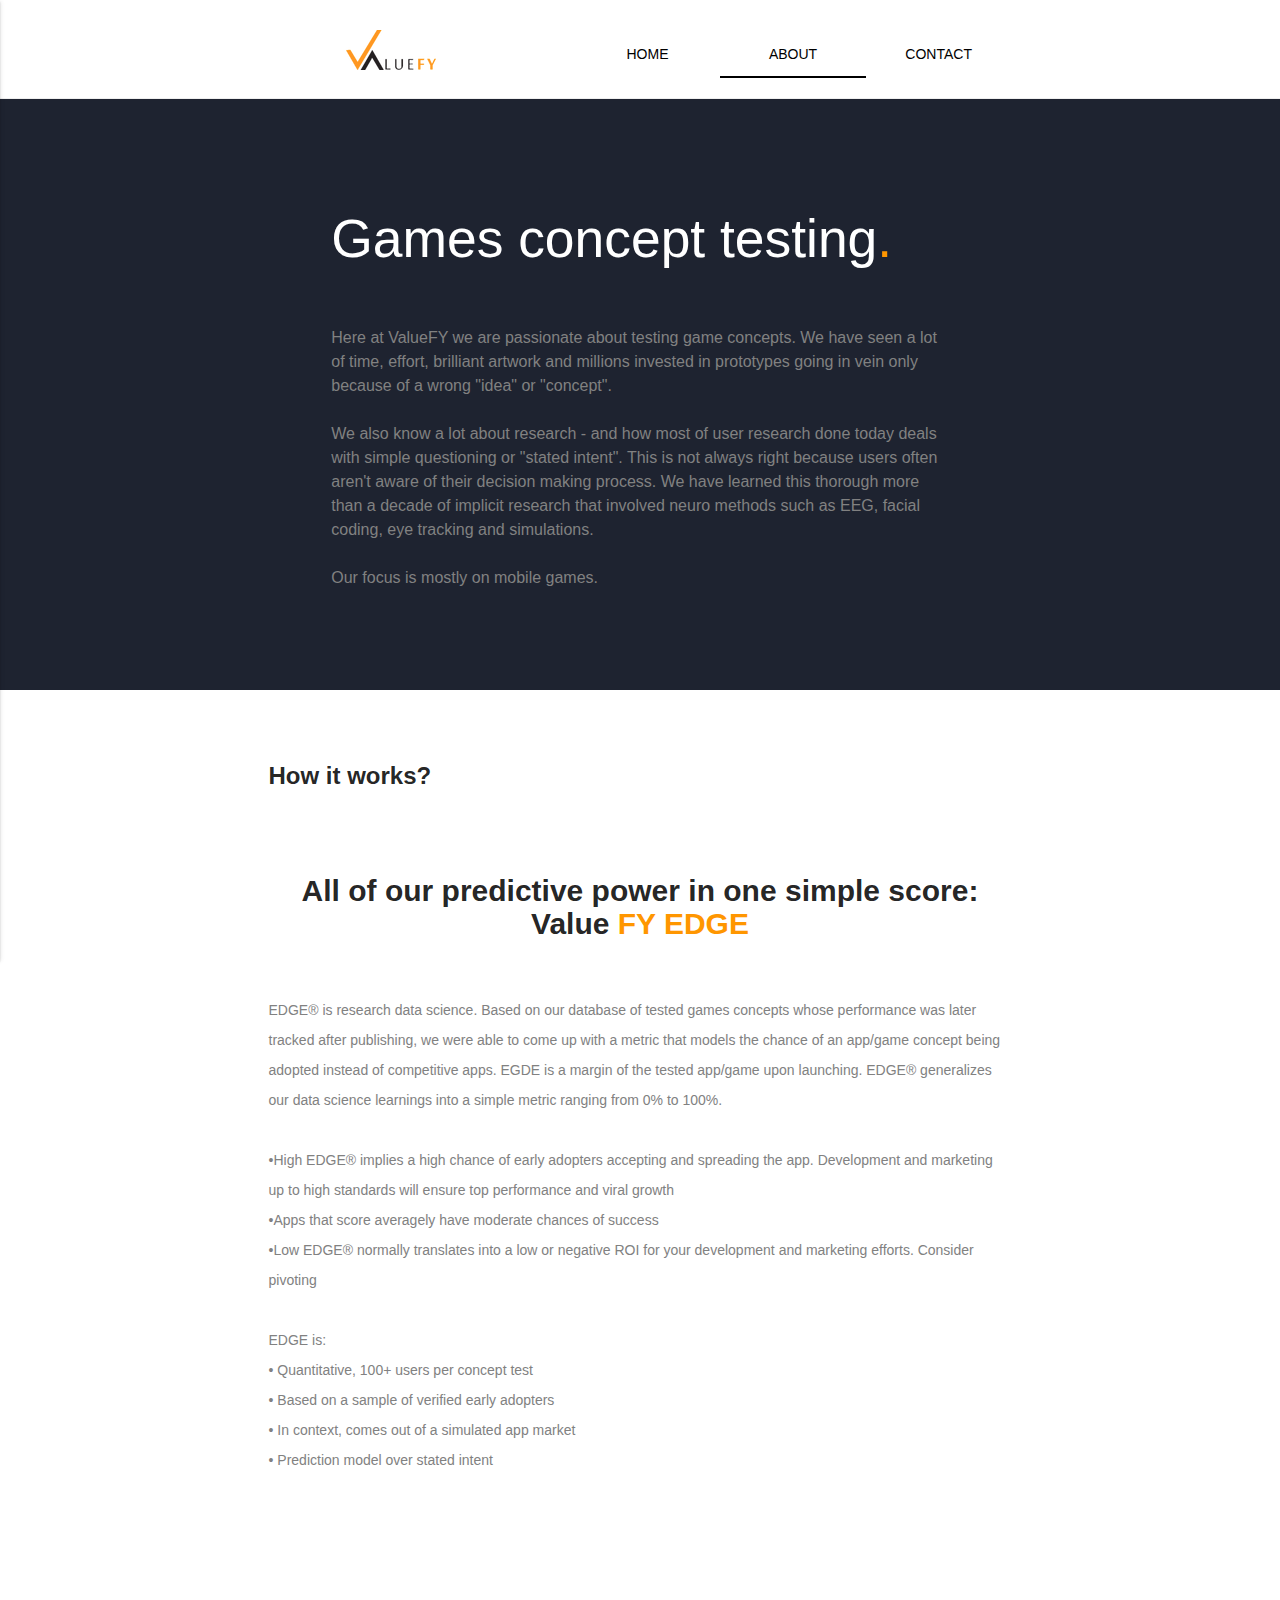
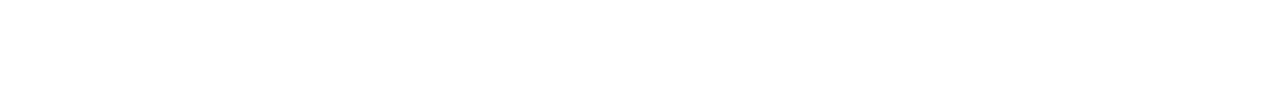
==== about.html @ fb74f5c4 "Refacotred pages" ====
<!DOCTYPE html>
<html lang="en">
<head>
    <meta charset="UTF-8">
    <title>valuefy</title>

    <link rel="icon" href="resources/icon_tab.png">

    <!--Import Google Icon Font-->
    <link href="http://fonts.googleapis.com/icon?family=Material+Icons" rel="stylesheet">

    <!--Import materialize.css-->
    <link type="text/css" rel="stylesheet" href="vendors/bower_components/materialize/dist/css/materialize.min.css"  media="screen,projection"/>

    <!--Let browser know website is optimized for mobile-->
    <meta name="viewport" content="width=device-width, initial-scale=1.0"/>

    <link rel="stylesheet" href="resources/css1.css">
    <link href="https://fonts.googleapis.com/css?family=Montserrat" rel="stylesheet">
</head>
<body>
    <ul id="slide-out" class="side-nav ">
        <li><div class="userView">
            <div class="background">
                <img src="resources/logo-ppt.png">
            </div>
        </div>
        </li>
        <li>
            <a class="waves-effect" href="index.html">HOME</a>
        </li>
        <li>
            <a class="waves-effect" href="about.html">ABOUT</a>
        </li>
        <li>
            <a class="waves-effect" href="contact.html">CONTACT</a>
        </li>
    </ul>

    <div class="header">
        <div class="container">
            <div class="row">
                <div class="col s2" style="padding-top: 20px">
                    <a href="#" data-activates="slide-out" class="button-collapse"><i class="material-icons">menu</i></a>
                </div>
                <div class="col l1 col m2 col s3">
                    <a href="index.html">
                        <img src="resources/logo-ppt.png" class="logo">
                    </a>
                </div>

                <div class="offset-l2 offset-m1 col l6 col m6">
                    <ul class="tabs">
                        <li class="tab col l4"><a href="index.html">HOME</a></li>
                        <li class="tab col l4"><a class="active" href="about.html">ABOUT</a></li>
                        <li class="tab col l4"><a href="contact.html">CONTACT</a></li>
                    </ul>
                </div>
            </div>
        </div>
    </div>
    <div class="section_2">
        <div class="row">
            <div class="offset-l3 col l6">
                <h2 class="h2_about_section_2">
                    Games concept testing<font color="#FF9600">.</font>
                </h2>
            </div>
        </div>
        <div class="row">
            <div class="offset-l3 col l6">
                <p class="section_2_p3">
                    Here at ValueFY we are passionate about testing game concepts. We have seen a lot of time, effort, brilliant artwork and millions invested in prototypes going in vein only because of a wrong "idea" or "concept".<br>
                    <br>
                    We also know a lot about research - and how most of user research done today deals with simple questioning or "stated intent". This is not always right because users often aren't aware of their decision making process. We have learned this thorough more than a decade of implicit research that involved neuro methods such as EEG, facial coding, eye tracking and simulations.<br>
                    <br>
                    Our focus is mostly on mobile games.
                </p>
            </div>
        </div>
    </div>
    <div class="container">
        <div class="row">
            <div class="offset-l1 col l10">
                <h2 style="float: left">
                    <b><font size="5">How it works?</font></b>
                </h2>
            </div>
        </div>
        <div class="row">
            <div class="offset-l1 col l10">
                <h2 style="text-align: center" class="h_2_"><b>
                    All of our predictive power in one simple score: Value
                    <font color="#ff9600">FY EDGE</font></b>
                </h2>
            </div>
        </div>
        <div class="row">
            <div class="offset-l1 col l10">
                <p class="p_about">
                    EDGE® is research data science. Based on our database of tested games concepts whose performance was later tracked after publishing, we were able to come up with a metric that models the chance of an app/game concept being adopted instead of competitive apps. EGDE is a margin of the tested app/game upon launching.  EDGE® generalizes our data science learnings into a simple metric ranging from 0% to 100%.
                    <br><br>
                    •High EDGE® implies a high chance of early adopters accepting and spreading the app. Development and marketing up to high standards will ensure top performance and viral growth
                    <br>
                    •Apps that score averagely have moderate chances of success <br>
                    •Low EDGE® normally translates into a low or negative ROI for your development and marketing efforts. Consider pivoting
                    <br><br>
                    EDGE is: <br>
                    •    Quantitative, 100+ users per concept test <br>
                    •    Based on a sample of verified early adopters <br>
                    •    In context, comes out of a simulated app market <br>
                    •    Prediction model over stated intent <br>
                </p>
            </div>
        </div>
    </div>

    <!--Import jQuery before materialize.js-->
    <script type="text/javascript" src="vendors/bower_components/jquery/dist/jquery.min.js"></script>
    <script type="text/javascript" src="vendors/bower_components/jquery/dist/jquery.js"></script>
    <script type="text/javascript" src="vendors/bower_components/materialize/dist/js/materialize.min.js"></script>

    <script>
        $(window).scroll(function(){
            var header = $('.header'),
                scroll = $(window).scrollTop();
//            console.log(header.css('top'));
            if (scroll > 1) {
                if(!header.hasClass('fixed')) {
                    header.addClass('fixed');
                }
            }
            else {
                if(header.hasClass('fixed')) {
                    header.removeClass('fixed');
                }
            }
        });
    </script>
    <script>
        // Initialize collapse button
        $(".button-collapse").sideNav();
        // Initialize collapsible (uncomment the line below if you use the dropdown variation)
        //$('.collapsible').collapsible();
        $('.button-collapse').sideNav({
                menuWidth: 300, // Default is 300
                edge: 'left', // Choose the horizontal origin
                closeOnClick: true, // Closes side-nav on <a> clicks, useful for Angular/Meteor
                draggable: true // Choose whether you can drag to open on touch screens
            }
        );
    </script>

    <script>
        $(document).ready(function(){
//            $('ul.tabs > a').on('click', function(){
//                alert('asd');
//            })
            $('ul.tabs').tabs({
                onShow: function() {
                    var link = $(this).attr('href');
                    setTimeout(function(){
                        window.location.href = link;
                    }, 300)
                }
            });
        });
    </script>

</body>
</html>
---- resources/css1.css ----
.material-icons{
    display: none;
}
.logo{
    float: left;
    margin-top: 30px;
}
.logo:hover{
    opacity: 0.5;
}
.tabs{
    margin-top: 30px;
}
body{
    font-family: "Helvetica Neue", Helvetica, Arial, sans-serif;
    /*font-family: 'Oswald', sans-serif;*/
    font-size: 16px;
    font-weight: 400;
    margin-top: 50px;
}
.tabs .tab a {
    color: black;
    display: block;
    width: 100%;
    height: 100%;
    padding: 0 24px;
    font-size: 14px;
    text-overflow: ellipsis;
    overflow: hidden;
    transition: color .28s ease;
}
.header{
    position: fixed;
    top: 0;
    left: 0;
    right:0;
    background-color: white;
    border-bottom: 1px solid #eeeeee;
    transition: top 0.1s;
}
.fixed {
    transition: top 0.2s;
    top: -25px;
}
.tabs .tab a:hover, .tabs .tab a.active {
    background-color: transparent;
    color: black;
}
.tabs .indicator {
    background-color: black;
}
.tabs .tab a:hover{
    opacity: 0.5;
}
.tabs .tab.disabled a,
.tabs .tab.disabled a:hover {
    color: black;
    cursor: default;
}
.section{
    background-color: #FF9600;
    color: white;
}
.section .row h2{
    font-family: "Montserrat" !important;
    text-align: center;
    font-weight: 700 !important;
    letter-spacing: 1px !important;
    font-size: 90px !important;
    padding-bottom: 140px;
    padding-top: 80px;
}
.section_1{
    text-align: center;
}
.section_2{
    background-color: #1E2330;
    color: #FFFFFF;
}
.banner_2{
    overflow: hidden;
    padding: 140px 0px 60px 60px;
    max-width: 700px;
    float: right;
}
.secton_2_p{
    margin: 230px 40px 40px 40px;
    text-align: center;
    font-size: 30px;
}
.section_2_p2{
    font-size: 16px !important;
    text-align: left;
    line-height: 30px !important;
    font-weight: 300;
    letter-spacing: 0.02em;
}
.section_2_p3{
    color: #818181;
    margin-bottom: 100px;
    }
.section_3_h2{
    font-size: 30px;
    text-align: center;
    padding-top: 100px;
}
.section_3_p1{
    color: #818181;
    text-align: center;
    margin-bottom: 40px;
}
.section_3_h3{
    text-align: left;
    margin-top: 30px;
    font-size: 30px;
    margin-bottom: 30px;
}
.section_3_p3{
    text-align: left;
    color: #818181;
}
.section_3{
    margin-bottom: 100px;
}
.footer{
    padding-top: 80px;
    border-top: 1px solid #eeeeee;
}
.footer_h2{
    font-size: 30px;
    margin-bottom: 30px;
}
.mail_a{
    color: #818181;
}
.mail_a:hover{
    text-decoration: underline;
    opacity: 0.5;
}
.footer_p{
    color: #818181;
    margin-bottom: 120px;
}
.h2_about_section_2{
    margin-top: 160px;
}
.h_2_{
    font-size: 30px;
}
.p_about{
    font-size: 14px;
    line-height: 30px;
    text-align: left;
    margin-bottom: 200px;
    color: #818181;
}
.contact_a{
    color: #818181;
}
.contact_a:hover{
    opacity: 0.5;
    text-decoration: underline;
}
.footer_p_contact{
    color: #818181;
    text-align: center;
    margin: 120px 0 200px 0;
    font-size: 15px;
    line-height: 1.9;
}
.p_contact{
    font-size: 15px;
    color: #818181;
    margin-bottom: 100px;
    line-height: 1.5;
}
.section_3_p2{
    color: #818181;
}
.footer_p_contact>a{
    color: #818181;
}
.userView{
    width: 100%;
    height: 100px;
}
.background{
    margin-top: 20px;
}

@media only screen and (max-width: 1440px) {
    .section .row h2{
        font-family: "Montserrat" !important;
        text-align: center;
        font-weight: 600 !important;
        letter-spacing: 1px !important;
        font-size: 70px !important;
        padding-bottom: 140px;
        padding-top: 80px;
    }
    .secton_2_p{
        margin: 230px 40px 40px 40px;
        text-align: center;
        font-size: 26px;
    }
    .banner_2{
        overflow: hidden;
        padding: 140px 0px 60px 60px;
        max-width: 600px;
        float: right;
    }
}
@media only screen and (max-width: 1024px){
    .section .row h2{
        font-family: "Montserrat" !important;
        text-align: center;
        font-weight: 500 !important;
        letter-spacing: 1px !important;
        font-size: 50px !important;
        padding-bottom: 140px;
        padding-top: 80px;
    }
    .banner_2{
        overflow: hidden;
        padding: 140px 0px 60px 60px;
        max-width: 500px;
        float: right;
    }
    .secton_2_p{
        margin: 180px 60px 40px 40px;
        text-align: center;
        font-size: 22px;
    }
}
@media only screen and (max-width: 768px){
    .secton_2_p{
        margin: 120px 40px 40px 40px;
        text-align: center;
        font-size: 22px;
    }
    .banner_2{
        overflow: hidden;
        padding: 60px 0px 0px 120px;
        max-width: 600px;
        float: right;
    }
    .section_2_p2{
        font-size: 14px !important;
        text-align: left;
        line-height: 20px !important;
        font-weight: 200;
        letter-spacing: 0.02em;
    }
    .section_2_p3{
        margin-bottom: 80px;
        font-size: 14px;
    }
    .section_3_p1{
        margin-left: 10px;
        margin-right: 30px;
    }
    .footer_h2{
        font-size: 24px;
        margin-right: 80px;
    }
}
@media only screen and (max-width: 425px){
    .logo{
        margin-top: 16px;
    }
    .fixed {
        top: 0px;
    }
    .container{
        width: 100% !important;
    }
    .material-icons{
        display: inline;
        color: black;
        margin-left: 20px;
        font-size: 40px;
    }
    .side-nav{
        text-align: center;
    }
    .tabs{
        display: none;
    }
    .section .row h2{
        font-family: "Montserrat" !important;
        text-align: center;
        font-weight: 400 !important;
        letter-spacing: 1px !important;
        font-size: 40px !important;
        padding-bottom: 60px;
        padding-top: 60px;
    }
    .section_1 .row h2{
        margin-top: 60px !important;
        font-size: 26px ;
    }
    .section_1 .row p{
        line-height: 20px !important;
        padding-bottom: 40px !important;
    }
    .secton_2_p{
        margin: 50px 20px 20px 20px;
        text-align: center;
        font-size: 18px;
    }
    .banner_2{
        overflow: hidden;
        padding: 40px 0px 0px 20px;
        max-width: 360px;
    }
    .section_2_p3{
        margin-bottom: 40px;
        font-size: 14px;
    }
    .section_3_h2{
        font-size: 26px;
        text-align: center;
        padding-top: 40px;
    }
    .section_3_h3{
        margin: 20px 20px 20px 20px;
        font-size: 26px;
    }
    .section_3_p2{
        margin: 0px 20px 0px 20px;
    }
    .footer_h2{
        font-size: 26px;
        margin: 0px 20px 20px 20px;
    }
    .footer_p{
        margin-bottom: 60px;
    }
    .logo{
        margin-left: 10px;
    }
    .footer{
        padding-top: 40px;
    }
    .h2_about_section_2{
        font-size: 28px;
        margin-left: 10px;
    }
    .h_2_{
        font-size: 28px;
        margin-left: 10px;
        margin-right: 10px;
    }
    .p_about{
        margin: 0 10px 200px 10px;
    }
    .p_contact{
        margin-left: 10px;
    }
    .footer_p_contact{
        margin: 80px 0 120px 0;
    }
}
@media only screen and (max-width: 375px){
    .logo{
        margin-left: 10px;
        margin-top: 14px;
    }
    .section{
        margin-top: 30px;
    }
    .secton_2_p{
        margin: 40px 40px 10px 20px;
    }
    .banner_2{
        padding: 20px 20px 0px 20px;
        max-width: 340px;
    }
    .section_3_h2{
        font-size: 22px;
        padding-top: 20px;
        margin: 0px 20px 0px 20px;
    }
    .section_3_h3{
        margin: 20px 20px 20px 20px;
        font-size: 22px;
    }
    .footer_h2{
        font-size: 22px;
    }
    .h_2_{
        font-size: 26px;
    }
}
@media only screen and (max-width: 320px){
    .logo{
        margin-left: 20px;
        margin-top: 14px;
    }
    .tabs{
        display: none;
    }
    .secton_2_p {
        margin: 40px 80px 10px 20px;
    }
    .banner_2{
        padding: 20px 70px 0px 20px;
        max-width: 320px;
    }
}
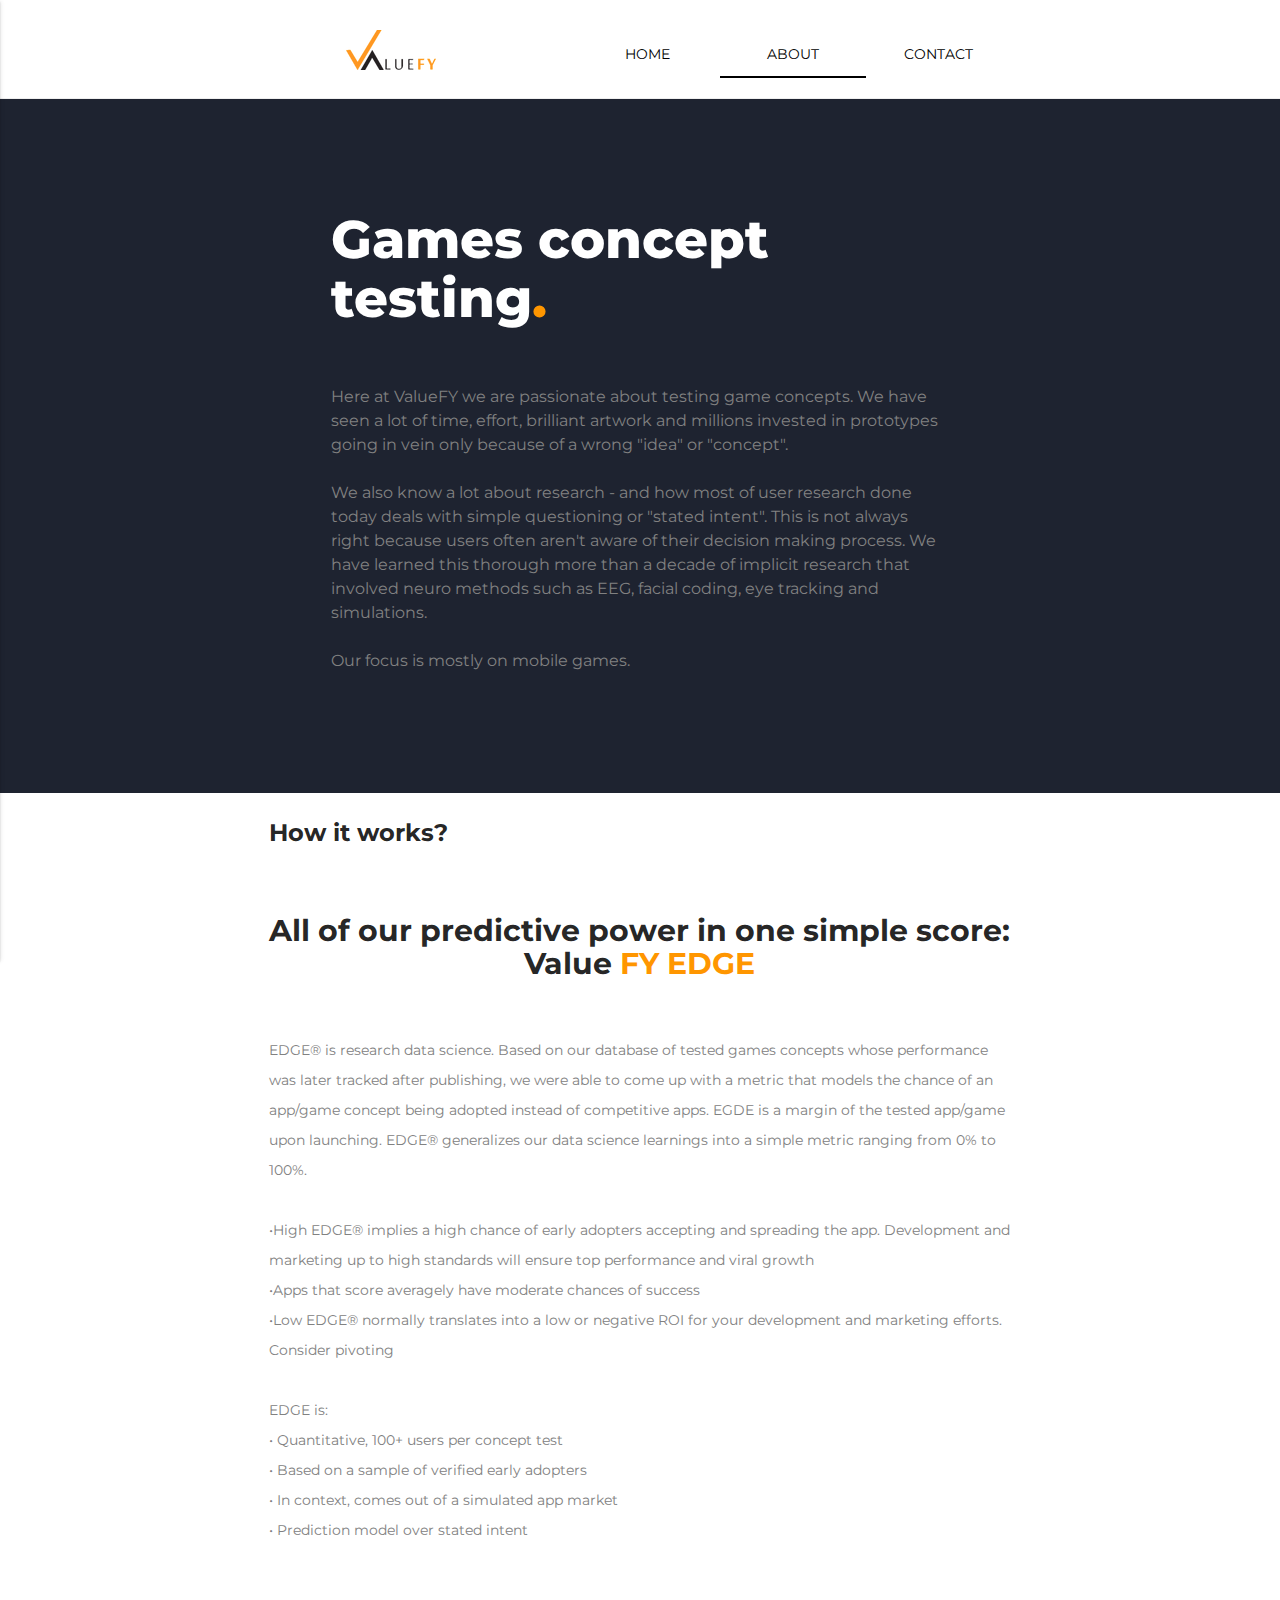
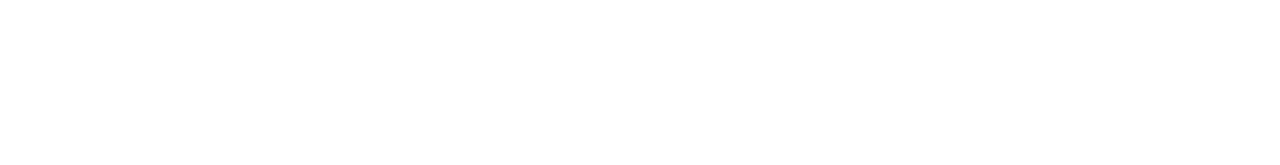
==== commit 89beb5ee: "added gitignore" ====
--- a/about.html
+++ b/about.html
@@ -2,23 +2,28 @@
 <html lang="en">
 <head>
     <meta charset="UTF-8">
-    <title>valuefy</title>
+    <title>Valuefy</title>
 
     <link rel="icon" href="resources/icon_tab.png">
 
     <!--Import Google Icon Font-->
     <link href="http://fonts.googleapis.com/icon?family=Material+Icons" rel="stylesheet">
 
+    <link href="https://fonts.googleapis.com/css?family=Montserrat" rel="stylesheet">
+    <link href="https://fonts.googleapis.com/css?family=Montserrat:500" rel="stylesheet">
+
     <!--Import materialize.css-->
-    <link type="text/css" rel="stylesheet" href="vendors/bower_components/materialize/dist/css/materialize.min.css"  media="screen,projection"/>
+    <link type="text/css" rel="stylesheet" href="vendors/bower_components/materialize/dist/css/materialize.min.css"
+          media="screen,projection"/>
 
     <!--Let browser know website is optimized for mobile-->
     <meta name="viewport" content="width=device-width, initial-scale=1.0"/>
 
     <link rel="stylesheet" href="resources/css1.css">
-    <link href="https://fonts.googleapis.com/css?family=Montserrat" rel="stylesheet">
+
 </head>
 <body>
+
     <ul id="slide-out" class="side-nav ">
         <li><div class="userView">
             <div class="background">
@@ -48,7 +53,6 @@
                         <img src="resources/logo-ppt.png" class="logo">
                     </a>
                 </div>
-
                 <div class="offset-l2 offset-m1 col l6 col m6">
                     <ul class="tabs">
                         <li class="tab col l4"><a href="index.html">HOME</a></li>
@@ -59,31 +63,38 @@
             </div>
         </div>
     </div>
+
     <div class="section_2">
         <div class="row">
             <div class="offset-l3 col l6">
                 <h2 class="h2_about_section_2">
-                    Games concept testing<font color="#FF9600">.</font>
+                    Games concept testing<span class="color">.</span>
                 </h2>
             </div>
         </div>
         <div class="row">
             <div class="offset-l3 col l6">
                 <p class="section_2_p3">
-                    Here at ValueFY we are passionate about testing game concepts. We have seen a lot of time, effort, brilliant artwork and millions invested in prototypes going in vein only because of a wrong "idea" or "concept".<br>
+                    Here at ValueFY we are passionate about testing game concepts. We have seen a lot of time, effort,
+                    brilliant artwork and millions invested in prototypes going in vein only because of a wrong "idea" or "concept".
                     <br>
-                    We also know a lot about research - and how most of user research done today deals with simple questioning or "stated intent". This is not always right because users often aren't aware of their decision making process. We have learned this thorough more than a decade of implicit research that involved neuro methods such as EEG, facial coding, eye tracking and simulations.<br>
+                    <br>
+                    We also know a lot about research - and how most of user research done today deals with simple questioning or "stated intent".
+                    This is not always right because users often aren't aware of their decision making process. We have learned this thorough more than
+                    a decade of implicit research that involved neuro methods such as EEG, facial coding, eye tracking and simulations.
+                    <br>
                     <br>
                     Our focus is mostly on mobile games.
                 </p>
             </div>
         </div>
     </div>
+
     <div class="container">
         <div class="row">
             <div class="offset-l1 col l10">
-                <h2 style="float: left">
-                    <b><font size="5">How it works?</font></b>
+                <h2 class="about_h2">
+                    <b>How it works?</b>
                 </h2>
             </div>
         </div>
@@ -91,16 +102,20 @@
             <div class="offset-l1 col l10">
                 <h2 style="text-align: center" class="h_2_"><b>
                     All of our predictive power in one simple score: Value
-                    <font color="#ff9600">FY EDGE</font></b>
+                    <span class="color">FY EDGE</span></b>
                 </h2>
             </div>
         </div>
         <div class="row">
             <div class="offset-l1 col l10">
                 <p class="p_about">
-                    EDGE® is research data science. Based on our database of tested games concepts whose performance was later tracked after publishing, we were able to come up with a metric that models the chance of an app/game concept being adopted instead of competitive apps. EGDE is a margin of the tested app/game upon launching.  EDGE® generalizes our data science learnings into a simple metric ranging from 0% to 100%.
+                    EDGE® is research data science. Based on our database of tested games concepts whose performance was
+                    later tracked after publishing, we were able to come up with a metric that models the chance of an app/game
+                    concept being adopted instead of competitive apps. EGDE is a margin of the tested app/game upon launching.
+                    EDGE® generalizes our data science learnings into a simple metric ranging from 0% to 100%.
                     <br><br>
-                    •High EDGE® implies a high chance of early adopters accepting and spreading the app. Development and marketing up to high standards will ensure top performance and viral growth
+                    •High EDGE® implies a high chance of early adopters accepting and spreading the app. Development and
+                    marketing up to high standards will ensure top performance and viral growth
                     <br>
                     •Apps that score averagely have moderate chances of success <br>
                     •Low EDGE® normally translates into a low or negative ROI for your development and marketing efforts. Consider pivoting
@@ -121,6 +136,7 @@
     <script type="text/javascript" src="vendors/bower_components/materialize/dist/js/materialize.min.js"></script>
 
     <script>
+
         $(window).scroll(function(){
             var header = $('.header'),
                 scroll = $(window).scrollTop();
@@ -136,26 +152,8 @@
                 }
             }
         });
-    </script>
-    <script>
-        // Initialize collapse button
-        $(".button-collapse").sideNav();
-        // Initialize collapsible (uncomment the line below if you use the dropdown variation)
-        //$('.collapsible').collapsible();
-        $('.button-collapse').sideNav({
-                menuWidth: 300, // Default is 300
-                edge: 'left', // Choose the horizontal origin
-                closeOnClick: true, // Closes side-nav on <a> clicks, useful for Angular/Meteor
-                draggable: true // Choose whether you can drag to open on touch screens
-            }
-        );
-    </script>
 
-    <script>
         $(document).ready(function(){
-//            $('ul.tabs > a').on('click', function(){
-//                alert('asd');
-//            })
             $('ul.tabs').tabs({
                 onShow: function() {
                     var link = $(this).attr('href');
@@ -165,6 +163,16 @@
                 }
             });
         });
+
+        $(".button-collapse").sideNav();
+        $('.button-collapse').sideNav({
+                menuWidth: 300, // Default is 300
+                edge: 'left', // Choose the horizontal origin
+                closeOnClick: true, // Closes side-nav on <a> clicks, useful for Angular/Meteor
+                draggable: true // Choose whether you can drag to open on touch screens
+            }
+        );
+
     </script>
 
 </body>
--- a/resources/css1.css
+++ b/resources/css1.css
@@ -11,9 +11,16 @@
 .tabs{
     margin-top: 30px;
 }
+.color{
+    color: #FF9600;
+}
+.color_dot{
+    color: #F8C91C;
+}
 body{
-    font-family: "Helvetica Neue", Helvetica, Arial, sans-serif;
+    /*font-family: "Helvetica Neue", Helvetica, Arial, sans-serif;*/
     /*font-family: 'Oswald', sans-serif;*/
+    font-family: 'Montserrat', sans-serif;
     font-size: 16px;
     font-weight: 400;
     margin-top: 50px;
@@ -60,11 +67,11 @@
 .section{
     background-color: #FF9600;
     color: white;
+    overflow: hidden;
 }
 .section .row h2{
-    font-family: "Montserrat" !important;
-    text-align: center;
-    font-weight: 700 !important;
+    text-align: center;
+    font-weight: 800 !important;
     letter-spacing: 1px !important;
     font-size: 90px !important;
     padding-bottom: 140px;
@@ -72,10 +79,12 @@
 }
 .section_1{
     text-align: center;
+    overflow: hidden;
 }
 .section_2{
     background-color: #1E2330;
     color: #FFFFFF;
+    overflow: hidden;
 }
 .banner_2{
     overflow: hidden;
@@ -121,10 +130,12 @@
 }
 .section_3{
     margin-bottom: 100px;
+    overflow: hidden;
 }
 .footer{
     padding-top: 80px;
     border-top: 1px solid #eeeeee;
+    overflow: hidden;
 }
 .footer_h2{
     font-size: 30px;
@@ -143,6 +154,7 @@
 }
 .h2_about_section_2{
     margin-top: 160px;
+    font-weight: 800 !important;
 }
 .h_2_{
     font-size: 30px;
@@ -186,6 +198,10 @@
 }
 .background{
     margin-top: 20px;
+}
+.about_h2{
+    float: left;
+    font-size: 1.5em;
 }
 
 @media only screen and (max-width: 1440px) {
@@ -263,6 +279,9 @@
         font-size: 24px;
         margin-right: 80px;
     }
+    .about_h2{
+        margin-left: 30px;
+    }
 }
 @media only screen and (max-width: 425px){
     .logo{
@@ -391,6 +410,10 @@
     .h_2_{
         font-size: 26px;
     }
+    .p_about{
+        margin-left: 10px;
+        margin-right: 10px;
+    }
 }
 @media only screen and (max-width: 320px){
     .logo{
@@ -401,7 +424,7 @@
         display: none;
     }
     .secton_2_p {
-        margin: 40px 80px 10px 20px;
+        margin: 40px 60px 10px 60px;
     }
     .banner_2{
         padding: 20px 70px 0px 20px;
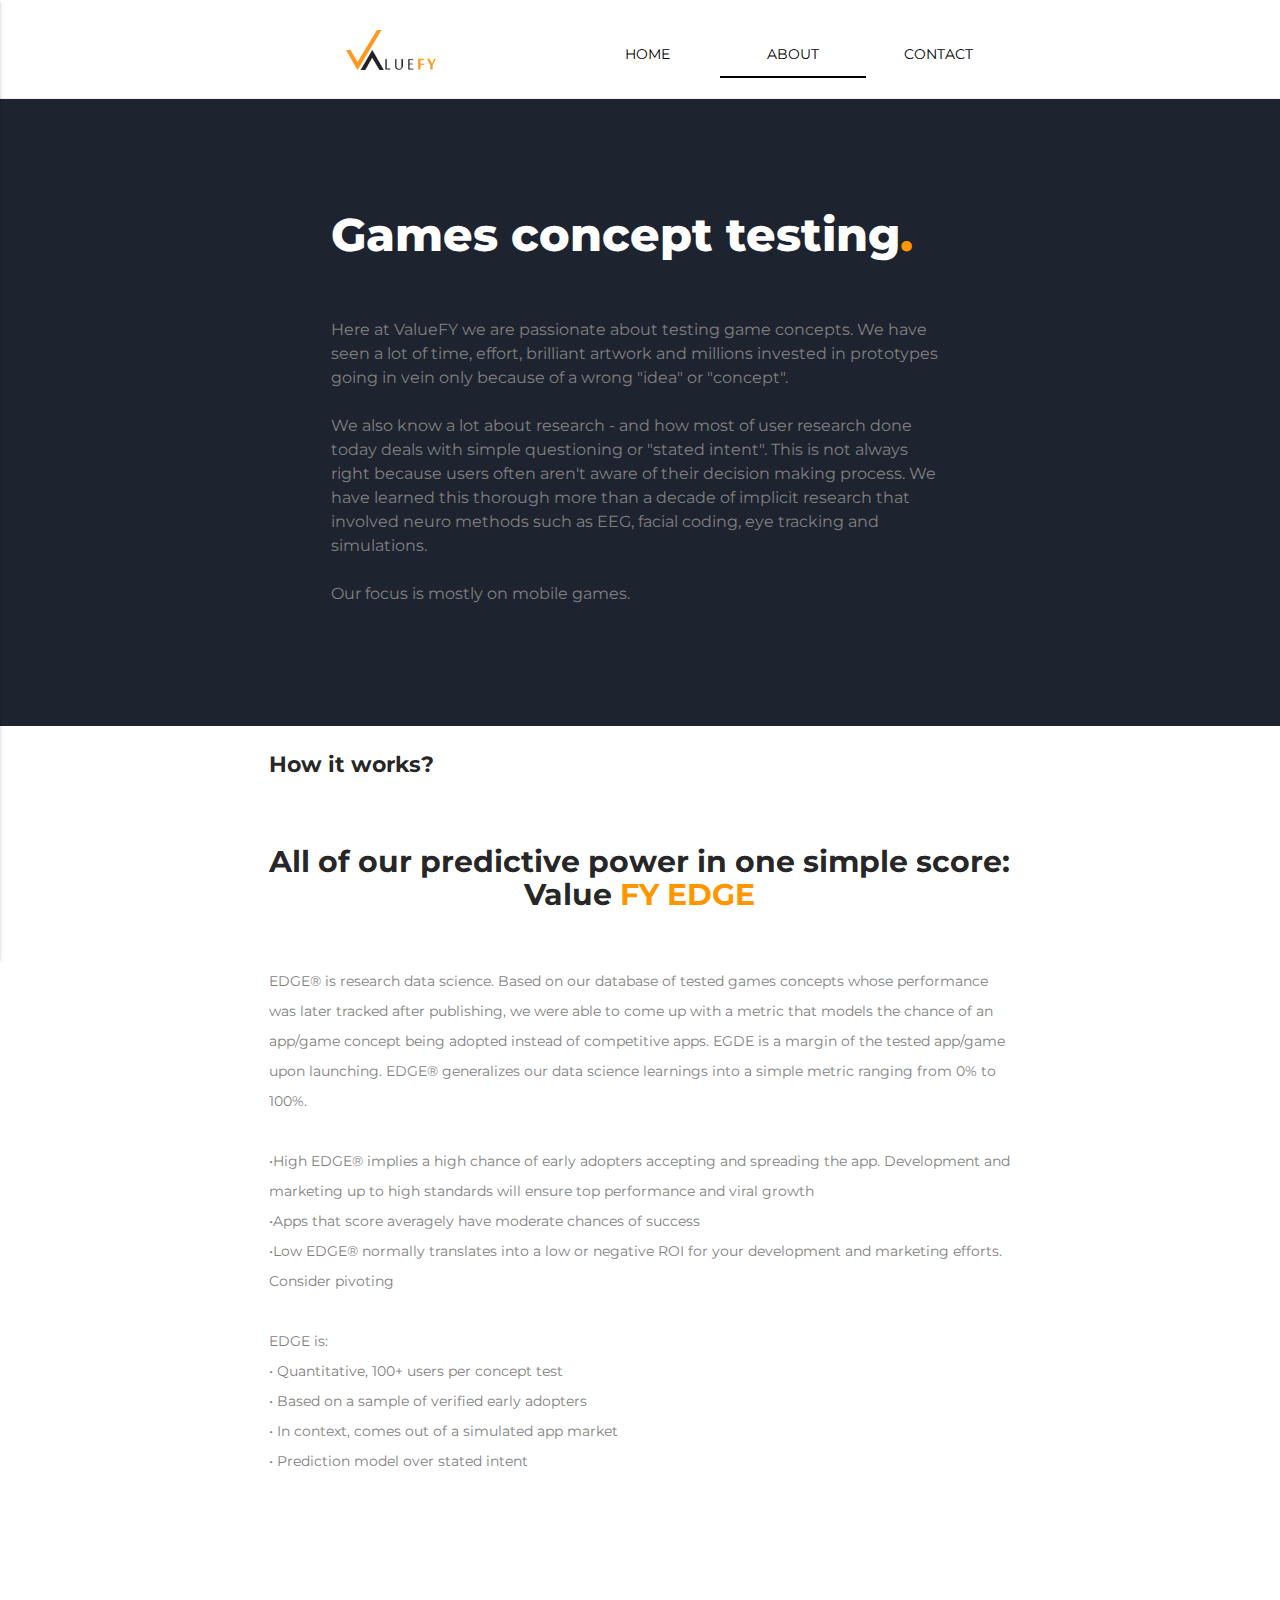
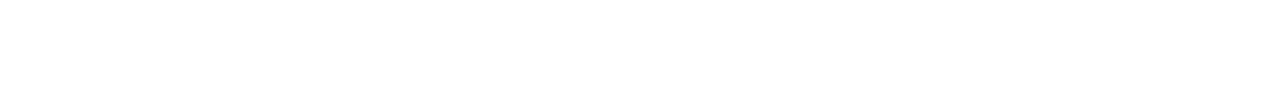
==== commit 81db77f2: "added gitignore" ====
--- a/about.html
+++ b/about.html
@@ -19,7 +19,7 @@
     <!--Let browser know website is optimized for mobile-->
     <meta name="viewport" content="width=device-width, initial-scale=1.0"/>
 
-    <link rel="stylesheet" href="resources/css1.css">
+    <link rel="stylesheet" href="resources/style.css">
 
 </head>
 <body>
@@ -68,7 +68,7 @@
         <div class="row">
             <div class="offset-l3 col l6">
                 <h2 class="h2_about_section_2">
-                    Games concept testing<span class="color">.</span>
+                    Games concept testing<span class="primary-color">.</span>
                 </h2>
             </div>
         </div>
@@ -102,7 +102,7 @@
             <div class="offset-l1 col l10">
                 <h2 style="text-align: center" class="h_2_"><b>
                     All of our predictive power in one simple score: Value
-                    <span class="color">FY EDGE</span></b>
+                    <span class="primary-color">FY EDGE</span></b>
                 </h2>
             </div>
         </div>
--- a/resources/style.css
+++ b/resources/style.css
@@ -0,0 +1,429 @@
+.material-icons{
+    display: none;
+}
+.logo{
+    float: left;
+    margin-top: 30px;
+}
+.logo:hover{
+    opacity: 0.5;
+}
+.tabs{
+    margin-top: 30px;
+}
+.primary-color{
+    color: #FF9600;
+}
+.secondary-color{
+    color: #F8C91C;
+}
+body{
+    font-family: 'Montserrat', sans-serif;
+    font-size: 16px;
+    font-weight: 400;
+    margin-top: 50px;
+}
+.tabs .tab a {
+    color: black;
+    display: block;
+    width: 100%;
+    height: 100%;
+    padding: 0 24px;
+    font-size: 14px;
+    text-overflow: ellipsis;
+    overflow: hidden;
+    transition: color .28s ease;
+}
+.header{
+    position: fixed;
+    top: 0;
+    left: 0;
+    right:0;
+    background-color: white;
+    border-bottom: 1px solid #eeeeee;
+    transition: top 0.1s;
+}
+.fixed {
+    transition: top 0.2s;
+    top: -25px;
+}
+.tabs .tab a:hover, .tabs .tab a.active {
+    background-color: transparent;
+    color: black;
+}
+.tabs .indicator {
+    background-color: black;
+}
+.tabs .tab a:hover{
+    opacity: 0.5;
+}
+.tabs .tab.disabled a,
+.tabs .tab.disabled a:hover {
+    color: black;
+    cursor: default;
+}
+.section{
+    background-color: #FF9600;
+    color: white;
+    overflow: hidden;
+}
+.section .row h2{
+    text-align: center;
+    font-weight: 800;
+    letter-spacing: 1px;
+    font-size: 90px;
+    padding-bottom: 140px;
+    padding-top: 80px;
+}
+.section_1{
+    text-align: center;
+    overflow: hidden;
+}
+.section_2{
+    background-color: #1E2330;
+    color: #FFFFFF;
+    overflow: hidden;
+}
+.banner_2{
+    overflow: hidden;
+    padding: 140px 0px 60px 60px;
+    max-width: 700px;
+    float: right;
+}
+.secton_2_p{
+    margin: 230px 40px 40px 40px;
+    text-align: center;
+    font-size: 30px;
+}
+.section_2_p2{
+    font-size: 16px;
+    text-align: left;
+    line-height: 30px;
+    font-weight: 300;
+    letter-spacing: 0.02em;
+}
+.section_2_p3{
+    color: #818181;
+    margin-bottom: 100px;
+    }
+.section_3_h2{
+    font-size: 30px;
+    text-align: center;
+    padding-top: 100px;
+}
+.section_3_p1{
+    color: #818181;
+    text-align: center;
+    margin-bottom: 40px;
+}
+.section_3_h3{
+    text-align: left;
+    margin-top: 30px;
+    font-size: 30px;
+    margin-bottom: 30px;
+}
+.section_3_p3{
+    text-align: left;
+    color: #818181;
+}
+.section_3{
+    margin-bottom: 100px;
+    overflow: hidden;
+}
+.footer{
+    padding-top: 80px;
+    border-top: 1px solid #eeeeee;
+    overflow: hidden;
+}
+.footer_h2{
+    font-size: 30px;
+    margin-bottom: 30px;
+}
+.mail_a{
+    color: #818181;
+}
+.mail_a:hover{
+    text-decoration: underline;
+    opacity: 0.5;
+}
+.footer_p{
+    color: #818181;
+    margin-bottom: 120px;
+}
+.h2_about_section_2{
+    margin-top: 160px;
+    font-weight: 800;
+    font-size: 46px;
+}
+.h_2_{
+    font-size: 30px;
+}
+.p_about{
+    font-size: 14px;
+    line-height: 30px;
+    text-align: left;
+    margin-bottom: 200px;
+    color: #818181;
+}
+.contact_a{
+    color: #818181;
+}
+.contact_a:hover{
+    opacity: 0.5;
+    text-decoration: underline;
+}
+.footer_p_contact{
+    color: #818181;
+    text-align: center;
+    margin: 120px 0 200px 0;
+    font-size: 15px;
+    line-height: 1.9;
+}
+.p_contact{
+    font-size: 15px;
+    color: #818181;
+    margin-bottom: 100px;
+    line-height: 1.5;
+}
+.section_3_p2{
+    color: #818181;
+}
+.footer_p_contact>a{
+    color: #818181;
+}
+.userView{
+    width: 100%;
+    height: 100px;
+}
+.background{
+    margin-top: 20px;
+}
+.about_h2{
+    font-size: 22px;
+}
+
+@media only screen and (max-width: 1440px) {
+    .section .row h2{
+        font-family: "Montserrat";
+        text-align: center;
+        font-weight: 600;
+        letter-spacing: 1px;
+        font-size: 70px;
+        padding-bottom: 140px;
+        padding-top: 80px;
+    }
+    .secton_2_p{
+        margin: 230px 40px 40px 40px;
+        text-align: center;
+        font-size: 26px;
+    }
+    .banner_2{
+        overflow: hidden;
+        padding: 140px 0px 60px 60px;
+        max-width: 600px;
+        float: right;
+    }
+}
+@media only screen and (max-width: 1024px){
+    .section .row h2{
+        text-align: center;
+        font-weight: 500;
+        letter-spacing: 1px;
+        font-size: 50px;
+        padding-bottom: 140px;
+        padding-top: 80px;
+    }
+    .banner_2{
+        overflow: hidden;
+        padding: 140px 0px 60px 60px;
+        max-width: 500px;
+        float: right;
+    }
+    .secton_2_p{
+        margin: 180px 60px 40px 40px;
+        text-align: center;
+        font-size: 22px;
+    }
+}
+@media only screen and (max-width: 768px){
+    .secton_2_p{
+        margin: 120px 40px 40px 40px;
+        text-align: center;
+        font-size: 22px;
+    }
+    .banner_2{
+        overflow: hidden;
+        padding: 60px 0px 0px 120px;
+        max-width: 600px;
+        float: right;
+    }
+    .section_2_p2{
+        font-size: 14px;
+        text-align: left;
+        line-height: 20px;
+        font-weight: 200;
+        letter-spacing: 0.02em;
+    }
+    .section_2_p3{
+        margin-bottom: 80px;
+        font-size: 14px;
+    }
+    .section_3_p1{
+        margin-left: 10px;
+        margin-right: 30px;
+    }
+    .footer_h2{
+        font-size: 24px;
+        margin-right: 80px;
+    }
+    .about_h2{
+        margin-left: 30px;
+    }
+}
+@media only screen and (max-width: 425px){
+    .logo{
+        margin-top: 16px;
+    }
+    .fixed {
+        top: 0px;
+    }
+    .container{
+        width: 100%;
+    }
+    .material-icons{
+        display: inline;
+        color: black;
+        margin-left: 20px;
+        font-size: 40px;
+    }
+    .side-nav{
+        text-align: center;
+    }
+    .tabs{
+        display: none;
+    }
+    .section .row h2{
+        text-align: center;
+        font-weight: 400;
+        letter-spacing: 1px;
+        font-size: 40px;
+        padding-bottom: 60px;
+        padding-top: 60px;
+    }
+    .section_1 .row h2{
+        margin-top: 60px;
+        font-size: 26px ;
+    }
+    .section_1 .row p{
+        line-height: 20px;
+        padding-bottom: 40px;
+    }
+    .secton_2_p{
+        margin: 50px 20px 20px 20px;
+        text-align: center;
+        font-size: 18px;
+    }
+    .banner_2{
+        overflow: hidden;
+        padding: 40px 0px 0px 20px;
+        max-width: 360px;
+    }
+    .section_2_p3{
+        margin-bottom: 40px;
+        font-size: 14px;
+    }
+    .section_3_h2{
+        font-size: 26px;
+        text-align: center;
+        padding-top: 40px;
+    }
+    .section_3_h3{
+        margin: 20px 20px 20px 20px;
+        font-size: 26px;
+    }
+    .section_3_p2{
+        margin: 0px 20px 0px 20px;
+    }
+    .footer_h2{
+        font-size: 26px;
+        margin: 0px 20px 20px 20px;
+    }
+    .footer_p{
+        margin-bottom: 60px;
+    }
+    .logo{
+        margin-left: 10px;
+    }
+    .footer{
+        padding-top: 40px;
+    }
+    .h2_about_section_2{
+        font-size: 28px;
+        margin-left: 10px;
+    }
+    .h_2_{
+        font-size: 28px;
+        margin-left: 10px;
+        margin-right: 10px;
+    }
+    .p_about{
+        margin: 0 10px 200px 10px;
+    }
+    .p_contact{
+        margin-left: 10px;
+    }
+    .footer_p_contact{
+        margin: 80px 0 120px 0;
+    }
+}
+@media only screen and (max-width: 375px){
+    .logo{
+        margin-left: 10px;
+        margin-top: 14px;
+    }
+    .section{
+        margin-top: 30px;
+    }
+    .secton_2_p{
+        margin: 40px 40px 10px 20px;
+    }
+    .banner_2{
+        padding: 20px 20px 0px 20px;
+        max-width: 340px;
+    }
+    .section_3_h2{
+        font-size: 22px;
+        padding-top: 20px;
+        margin: 0px 20px 0px 20px;
+    }
+    .section_3_h3{
+        margin: 20px 20px 20px 20px;
+        font-size: 22px;
+    }
+    .footer_h2{
+        font-size: 22px;
+    }
+    .h_2_{
+        font-size: 26px;
+    }
+    .p_about{
+        margin-left: 10px;
+        margin-right: 10px;
+    }
+}
+@media only screen and (max-width: 320px){
+    .logo{
+        margin-left: 20px;
+        margin-top: 14px;
+    }
+    .tabs{
+        display: none;
+    }
+    .secton_2_p {
+        margin: 40px 60px 10px 60px;
+    }
+    .banner_2{
+        padding: 20px 70px 0px 20px;
+        max-width: 320px;
+    }
+}
